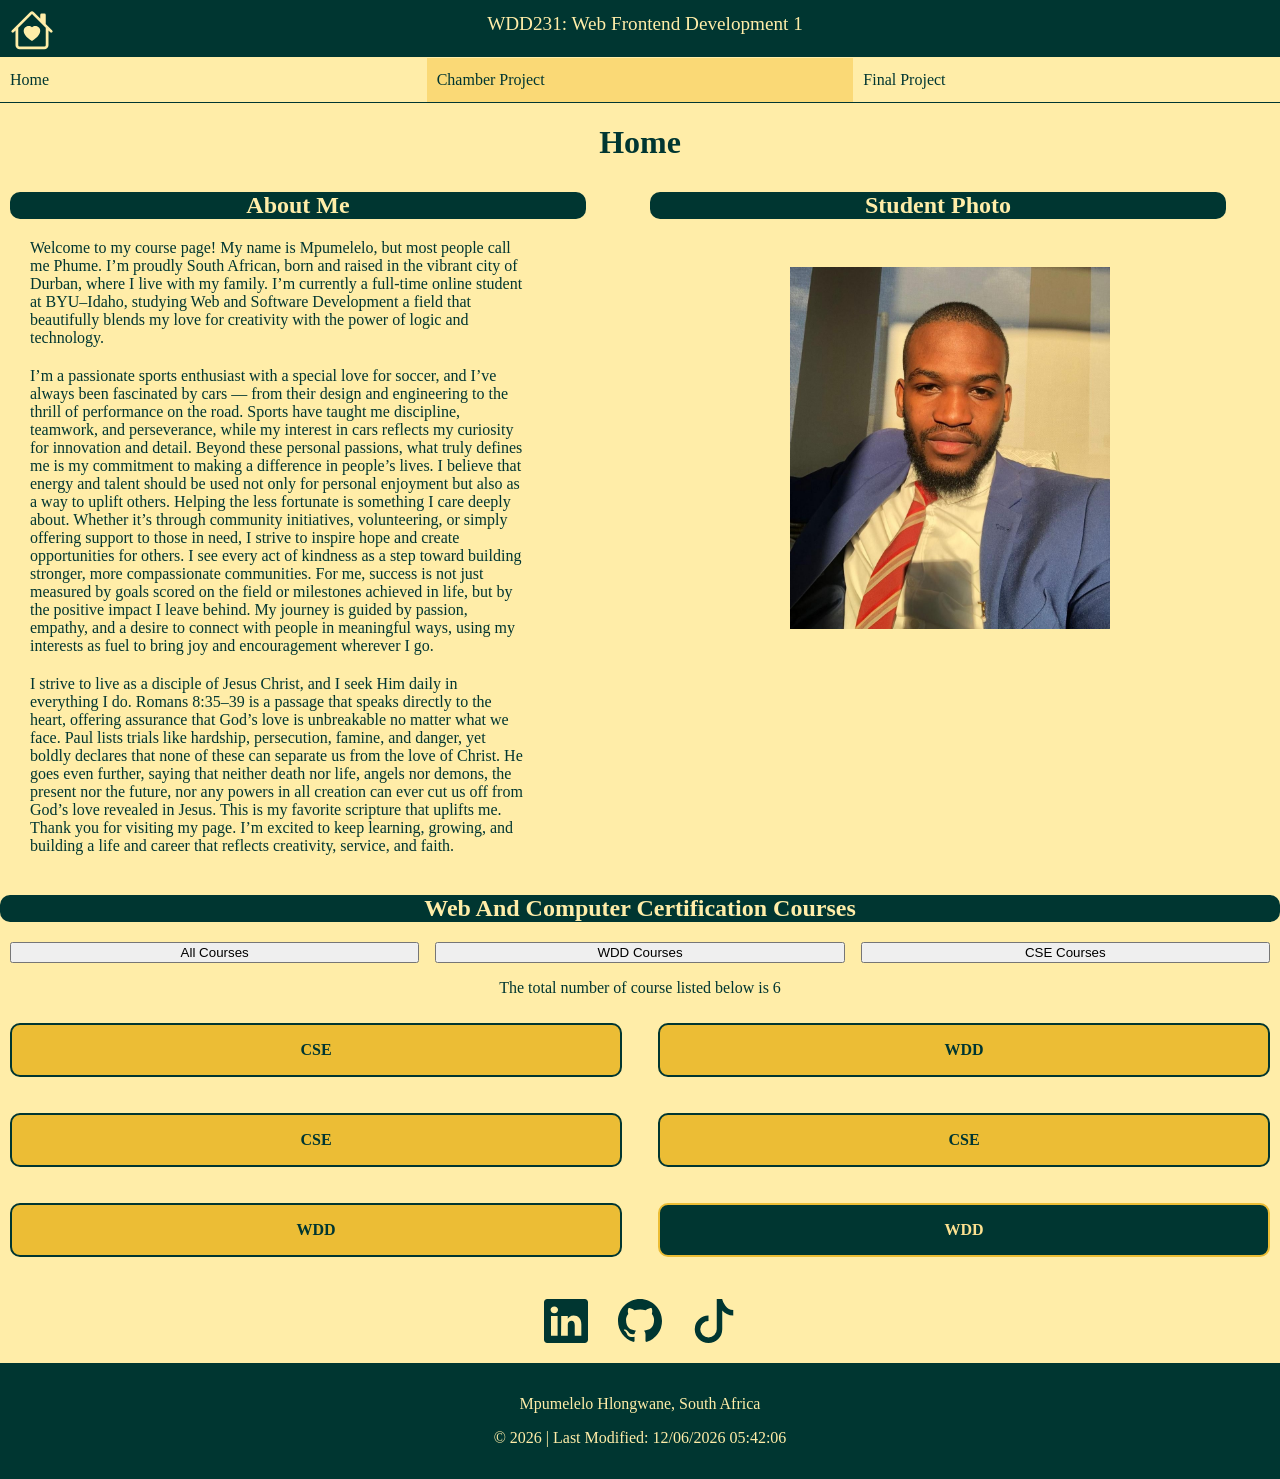
==== index.html @ 4458e8d5 "weel1" ====
<!DOCTYPE html>
<html lang="en">
<head>
    <meta charset="UTF-8">
    <meta name="viewport" content="width=device-width, initial-scale=1.0">
    <title>Homepage - WDD231 - Mpumelelo Hlongwane</title>
    <meta name="description" content="WDD231 - Mpumelelo Hlongwane">
    <meta name="author" content="Mpumelelo Hlongwane">
    <meta name="twitter:url" content="https://www.microsoft.com/en-us">
    <meta name="twitter:title" content="Microsoft – AI, Cloud, Productivity, Computing, Gaming &amp; Apps">
    <meta name="twitter:description" content="Explore Microsoft products and services and support for your home or business. Shop Microsoft 365, Copilot, Teams, Xbox, Windows, Azure, Surface and more.">
    <meta name="twitter:card" content="summary">
    <link rel="preconnect" href="https://fonts.googleapis.com">
    <link rel="preconnect" href="https://fonts.gstatic.com" crossorigin>
    <link href="https://fonts.googleapis.com/css2?family=Cormorant:ital,wght@0,300..700;1,300..700&family=Libertinus+Mono&family=Lora:ital,wght@0,400..700;1,400..700&family=Sanchez:ital@0;1&display=swap" rel="stylesheet">
    <link rel="stylesheet" href="styles/homepage-small.css">
    <link rel="stylesheet" href="styles/homepage-large.css">
    <script src="scripts/homepage.js" defer></script>
</head>
<body>
    <header>
        <svg xmlns="http://www.w3.org/2000/svg" width="44" height="44" fill="currentColor" class="house-heart" viewBox="0 0 16 16">
          <path d="M8 6.982C9.664 5.309 13.825 8.236 8 12 2.175 8.236 6.336 5.309 8 6.982"/>
          <path d="M8.707 1.5a1 1 0 0 0-1.414 0L.646 8.146a.5.5 0 0 0 .708.707L2 8.207V13.5A1.5 1.5 0 0 0 3.5 15h9a1.5 1.5 0 0 0 1.5-1.5V8.207l.646.646a.5.5 0 0 0 .708-.707L13 5.793V2.5a.5.5 0 0 0-.5-.5h-1a.5.5 0 0 0-.5.5v1.293zM13 7.207V13.5a.5.5 0 0 1-.5.5h-9a.5.5 0 0 1-.5-.5V7.207l5-5z"/>
        </svg>

        <span>WDD231: Web Frontend Development 1</span>
        <button id="ham-btn" class="hamburger"></button>
    </header>
    <nav id="nav-bar" class="navigation">
            <ul class="list">
                <li><a href="#">Home</a></li>
                <li class="current"><a href="#">Chamber Project</a></li>
                <li><a href="#">Final Project</a></li>
            </ul>
        </nav>
    <main>
        <h1>Home</h1>
        <div class="about">
        <section class="card1">
            <h2>About Me</h2>
            <p>Welcome to my course page! My name is Mpumelelo, but most people call me Phume. I’m proudly South African, born and raised
               in the vibrant city of Durban, where I live with my family. I’m currently a full-time online student at BYU–Idaho, studying Web
                and Software Development a field that beautifully blends my love for creativity with the power of logic and technology.</p>
            <p>  
                I’m a passionate sports enthusiast with a special love for soccer, and I’ve always been fascinated by cars — from their design and engineering to the thrill of performance on the road. Sports have taught me discipline, teamwork, and perseverance, while my interest in cars reflects my curiosity for innovation and detail. Beyond these personal passions, what truly defines me is my commitment to making a difference in people’s lives. I believe that energy and talent should be used not only for personal enjoyment but also as a way to uplift others.

                Helping the less fortunate is something I care deeply about. Whether it’s through community initiatives, volunteering, or simply offering support to those in need, I strive to inspire hope and create opportunities for others. I see every act of kindness as a step toward building stronger, more compassionate communities. For me, success is not just measured by goals scored on the field or milestones achieved in life, but by the positive impact I leave behind. My journey is guided by passion, empathy, and a desire to connect with people in meaningful ways, using my interests as fuel to bring joy and encouragement wherever I go.</p>
            <p>I strive to live as a disciple of Jesus Christ, and I seek Him daily in everything I do. Romans 8:35–39 is a passage that speaks directly to the heart, offering assurance that God’s love is unbreakable no matter what we face. Paul lists trials like hardship, persecution, famine, and danger, yet boldly declares that none of these can separate us from the love of Christ. He goes even further, saying that neither death nor life, angels nor demons, the present nor the future, nor any powers in all creation can ever cut us off from God’s love revealed in Jesus. This is my favorite scripture that uplifts me.
                Thank you for visiting my page. I’m excited to keep learning, growing, and building a life and career that reflects creativity, service, and faith.</p>
        </section>

        <section class="card2">
            <h2>Student Photo</h2>
            <img src="images/profile.jpg" alt="profile">
        </section>
        </div>

        <h2>Web And Computer Certification Courses</h2>
        <section id="certification">
            <div class="buttons">
                 <button id="all">All Courses</button>
                 <button id="wdd">WDD Courses</button>
                 <button id="cse">CSE Courses</button>
            </div>
            
            <p id="course-count"></p>
            <div id="course-list"></div>
        </section>

        <div class="social">
            <a href="https://www.linkedin.com/in/mpumelelo-hlongwane-a3a164336/'"><svg xmlns="http://www.w3.org/2000/svg" width="44" height="44" fill="#003631" class="bi bi-linkedin" viewBox="0 0 16 16">
            <path d="M0 1.146C0 .513.526 0 1.175 0h13.65C15.474 0 16 .513 16 1.146v13.708c0 .633-.526 1.146-1.175 1.146H1.175C.526 16 0 15.487 0 14.854zm4.943 12.248V6.169H2.542v7.225zm-1.2-8.212c.837 0 1.358-.554 1.358-1.248-.015-.709-.52-1.248-1.342-1.248S2.4 3.226 2.4 3.934c0 .694.521 1.248 1.327 1.248zm4.908 8.212V9.359c0-.216.016-.432.08-.586.173-.431.568-.878 1.232-.878.869 0 1.216.662 1.216 1.634v3.865h2.401V9.25c0-2.22-1.184-3.252-2.764-3.252-1.274 0-1.845.7-2.165 1.193v.025h-.016l.016-.025V6.169h-2.4c.03.678 0 7.225 0 7.225z"/>
            </svg></a>
            <a href="Phume-H.github.io/wdd231"><svg xmlns="http://www.w3.org/2000/svg" width="44" height="44" fill="#003631" class="bi bi-github" viewBox="0 0 16 16">
            <path d="M8 0C3.58 0 0 3.58 0 8c0 3.54 2.29 6.53 5.47 7.59.4.07.55-.17.55-.38 0-.19-.01-.82-.01-1.49-2.01.37-2.53-.49-2.69-.94-.09-.23-.48-.94-.82-1.13-.28-.15-.68-.52-.01-.53.63-.01 1.08.58 1.23.82.72 1.21 1.87.87 2.33.66.07-.52.28-.87.51-1.07-1.78-.2-3.64-.89-3.64-3.95 0-.87.31-1.59.82-2.15-.08-.2-.36-1.02.08-2.12 0 0 .67-.21 2.2.82.64-.18 1.32-.27 2-.27s1.36.09 2 .27c1.53-1.04 2.2-.82 2.2-.82.44 1.1.16 1.92.08 2.12.51.56.82 1.27.82 2.15 0 3.07-1.87 3.75-3.65 3.95.29.25.54.73.54 1.48 0 1.07-.01 1.93-.01 2.2 0 .21.15.46.55.38A8.01 8.01 0 0 0 16 8c0-4.42-3.58-8-8-8"/>
            </svg></a>
            <a href="https://www.tiktok.com/@...?_t=ZS-8zRfNTup7cl&_r=1"><svg xmlns="http://www.w3.org/2000/svg" width="44" height="44" fill="#003631" class="bi bi-tiktok" viewBox="0 0 16 16">
            <path d="M9 0h1.98c.144.715.54 1.617 1.235 2.512C12.895 3.389 13.797 4 15 4v2c-1.753 0-3.07-.814-4-1.829V11a5 5 0 1 1-5-5v2a3 3 0 1 0 3 3z"/>
            </svg></a>

        </div>

       
    </main>
    <footer>
        <p>
            <span id="currentyear"></span>
            Mpumelelo Hlongwane, South Africa
        </p>
        <p id="lastModified">Last Modified:</p> 
    </footer>
</body>
</html>
---- styles/homepage-small.css ----
/******************** Header ********************/

header {
    display: grid;
    grid-template-columns: 44px auto 44px;
    padding: 5px 0 5px 10px;
    text-align: center;
    color: #ffeda8;
    background-color: #003631;
    border-bottom: solid 1px #ffeda8;
    column-gap: 8px;
}

.house-heart {
    display: block;
    width: 100%;
    height: auto;
    padding-top: 3px;
}

header span {
    font-size: 1.2rem;
    padding-top: 8px;
}

.hamburger {
    background-color:#003631;
    border: none;
    color:#ffeda8;
    cursor: pointer;
    font-family: Verdana, Geneva, Tahoma, sans-serif;
}

.hamburger::before {
    content: "\2630";
    font-size: 2rem;
}

.hamburger.show::before {
    content: "\00D7"
}

/******************** navigation ********************/

.navigation {
    display: none;
}

.navigation.show {
    display: block
}

.navigation ul {
    list-style-type: none;
    margin: 0;
    padding: 0;

}

.navigation a {
    display: block;
    padding: .8rem 10px;
    color:#003631;
    text-decoration: none;
    border-bottom: solid 1px #003631;
}

.navigation li.current {
    background-color: #fad976;
}

.navigation a:hover {
    background-color: #ecbd35;
}

/******************** Body ********************/

body {
    background-color: #ffeda8;
    color:#003631;
    margin: 0;
}

h1 {
    text-align: center;
}

.about {
    display: grid;
    grid-template-columns: 1fr;
}

/******************** Card 1 ********************/

.card1 {
    display: block;
}

/******************** Card 2 ********************/

.card2 {
    display: block;
}

.card2 img {
    display: block;
    margin: auto;
    width: 50%;
    margin-top: 2rem;
}

.card1 h2 {
    background-color: #003631;
    color: #ffeda8;
    text-align: center;
    border-radius: 10px;
    margin: 10px;
}

.card2 h2 {
    background-color: #003631;
    color: #ffeda8;
    text-align: center;
    border-radius: 10px;
    margin: 10px;
}

h2 {
    background-color: #003631;
    color: #ffeda8;
    text-align: center;
    border-radius: 10px;
}

/******************** Courses ********************/

#course-list {
    display: grid;
    grid-template-columns: 1fr;
    gap: 1rem;
    margin-top: 1rem;
    padding-bottom: 2rem;
}

#course-count {
    text-align: center;
}

.course {
    padding: 1rem;
    border-radius: 10px;
    text-align: center;
    font-weight: bold;
}

.buttons {
    display: grid;
    grid-template-columns: 1fr 1fr 1fr;
    justify-content: space-around;
    gap: 1rem;
    margin: 10px;
    cursor: pointer;
}

.completed {
    background-color: #ecbd35;
    border: 2px solid #003631;
    color: #003631;
    margin: 10px;
}

.not-completed {
    background-color: #003631;
    border: 2px solid #ecbd35;
    color: #fce190;
    margin: 10px;
}


/******************** Socials ********************/

.social {
    display: flex;
    justify-content: center;
    column-gap: 10px;
    padding-bottom: 1rem;
}


/******************** Footer ********************/

footer {
    padding: 1rem;
    text-align: center;
    color: #ffeda8;
    background-color: #003631;
}
---- styles/homepage-large.css ----
@media (min-width: 768px) {
    header, main, footer {
        
        margin: 0 auto;
    }

    .header {
        grid-template-columns: 24px 0 auto;
    }

    .hamburger {
        display: none;

    }

    .about {
        display: grid;
        grid-template-columns: 1fr 1fr;
    }

    .navigation {
        display: block;
        border-bottom: solid 1px #003631;
    }

    .navigation ul {
        display: grid;
        grid-template-columns: 1fr 1fr 1fr;
        justify-content: space-around;
    }

    .navigation a {
        border: none;
    }

    .card2 img {
    margin-left: 150px;
    margin-top: 3rem;
    
    }

    .about h2 {
        width: 90%;
        align-items: center;
    }

    h2 {
        width: 100%;
        text-align: center;
        background-color: #003631;
        color: #ffeda8;
    }

    .card1 p {
    display: flex;
    justify-content: center;
    align-items: center;
    width: 78%;
    margin: 20px;
    margin-left: 30px;
    }
    
    #course-list {
    display: grid;
    grid-template-columns: 1fr 1fr;
    
}
    .social {
        column-gap: 30px;
    }

}

@media (max-width: 767px) {
  .about {
    position: static;
    transform: none;
    flex-direction: column;
    align-items: center;
    padding: 1rem;
  }
}
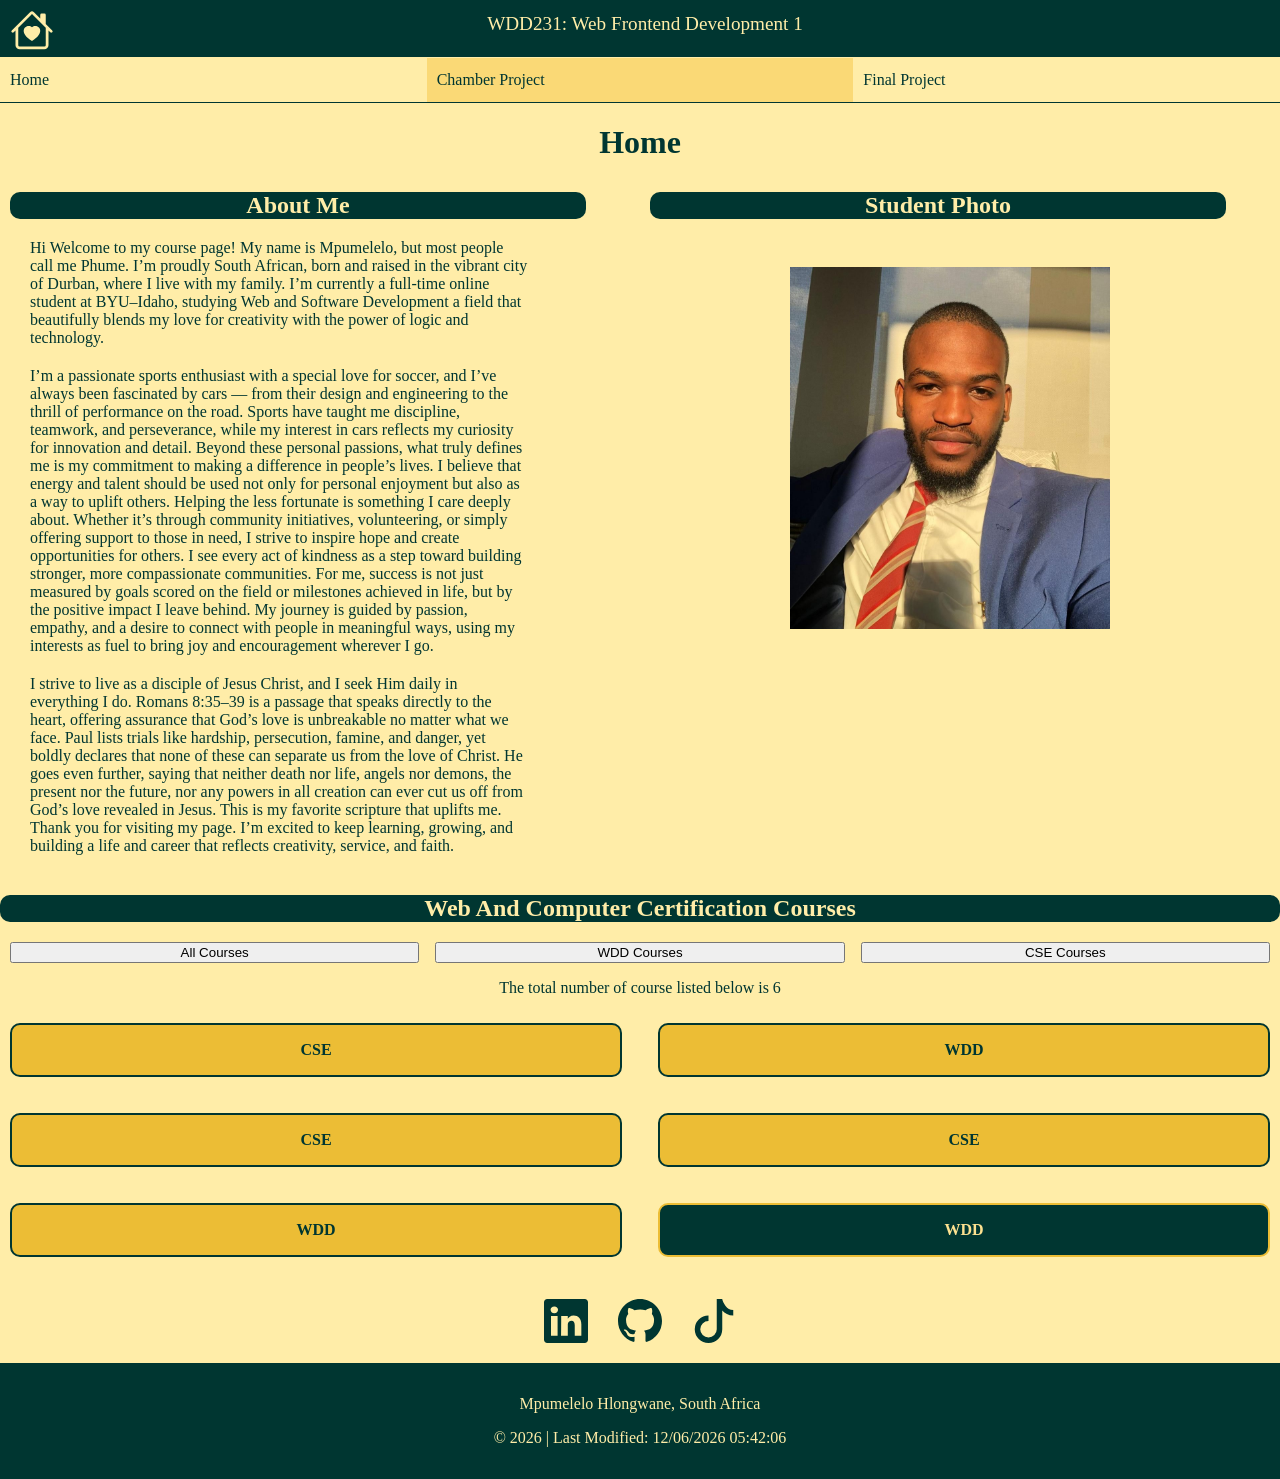
==== commit 2ee86316: "week1" ====
--- a/index.html
+++ b/index.html
@@ -39,7 +39,7 @@
         <div class="about">
         <section class="card1">
             <h2>About Me</h2>
-            <p>Welcome to my course page! My name is Mpumelelo, but most people call me Phume. I’m proudly South African, born and raised
+            <p> Hi Welcome to my course page! My name is Mpumelelo, but most people call me Phume. I’m proudly South African, born and raised
                in the vibrant city of Durban, where I live with my family. I’m currently a full-time online student at BYU–Idaho, studying Web
                 and Software Development a field that beautifully blends my love for creativity with the power of logic and technology.</p>
             <p>  
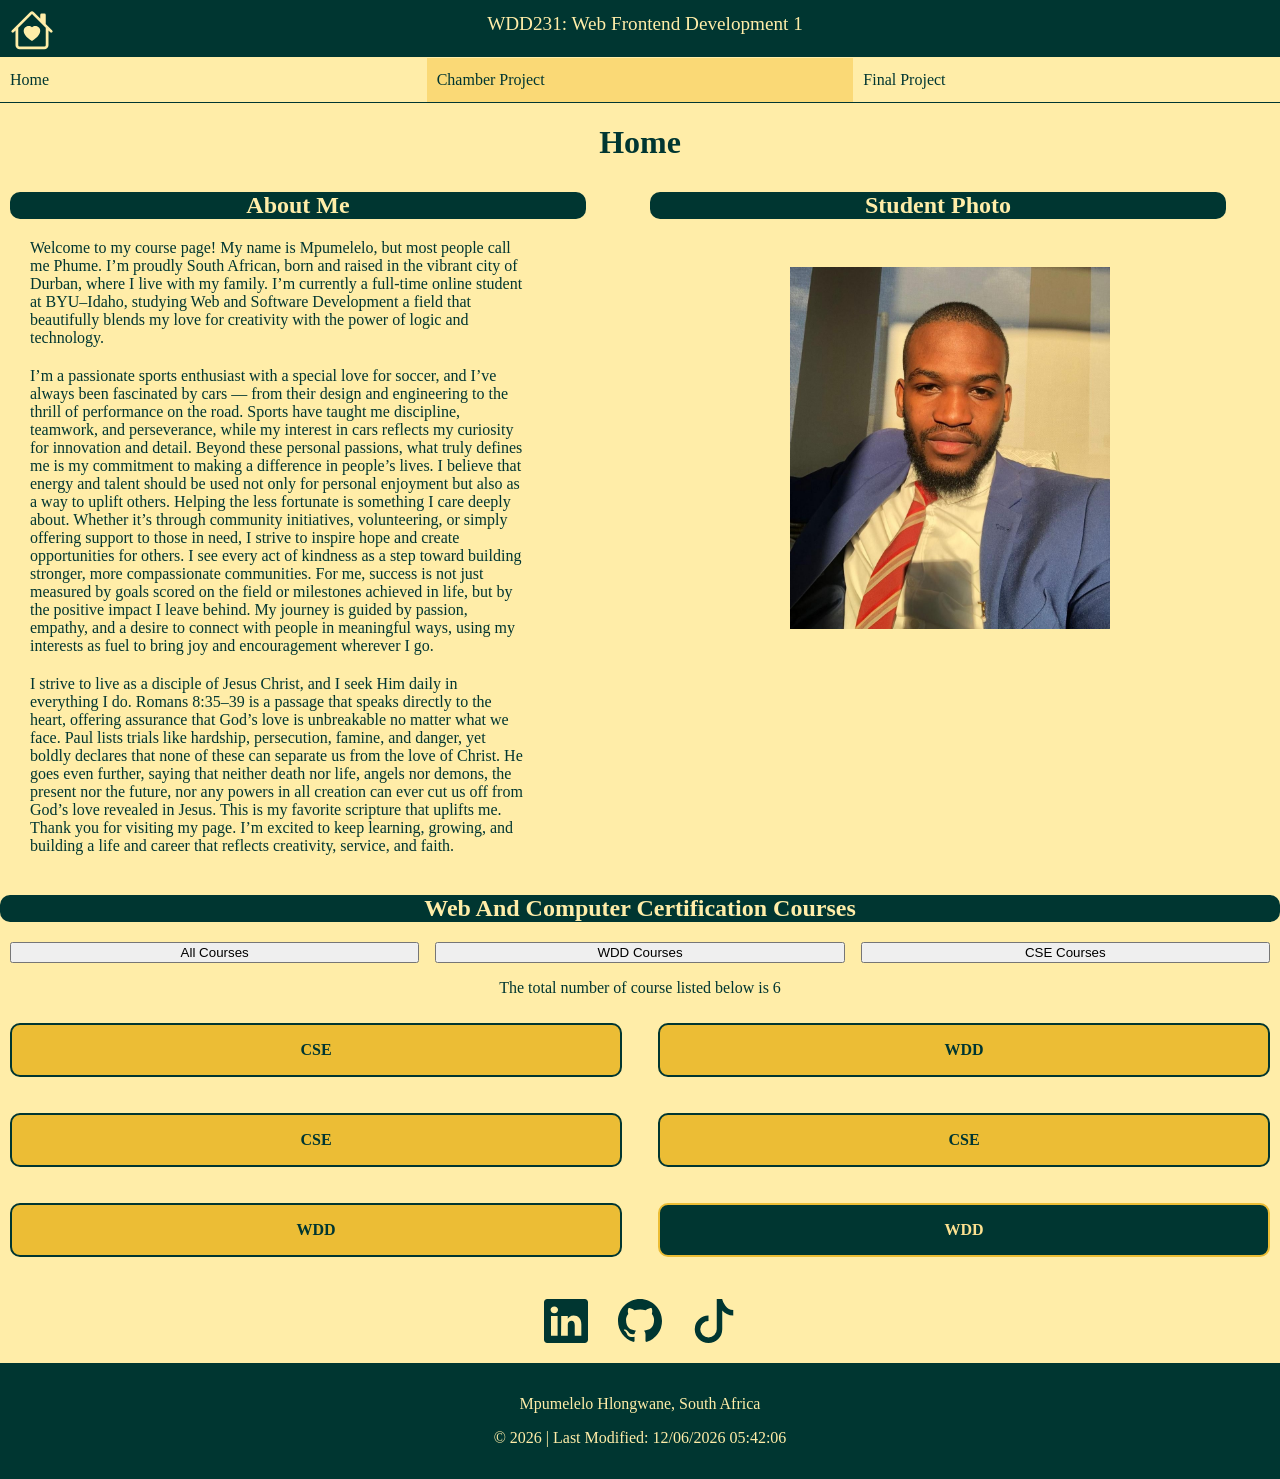
==== commit ec0850cc: "week1" ====
--- a/index.html
+++ b/index.html
@@ -39,7 +39,7 @@
         <div class="about">
         <section class="card1">
             <h2>About Me</h2>
-            <p> Hi Welcome to my course page! My name is Mpumelelo, but most people call me Phume. I’m proudly South African, born and raised
+            <p>Welcome to my course page! My name is Mpumelelo, but most people call me Phume. I’m proudly South African, born and raised
                in the vibrant city of Durban, where I live with my family. I’m currently a full-time online student at BYU–Idaho, studying Web
                 and Software Development a field that beautifully blends my love for creativity with the power of logic and technology.</p>
             <p>  
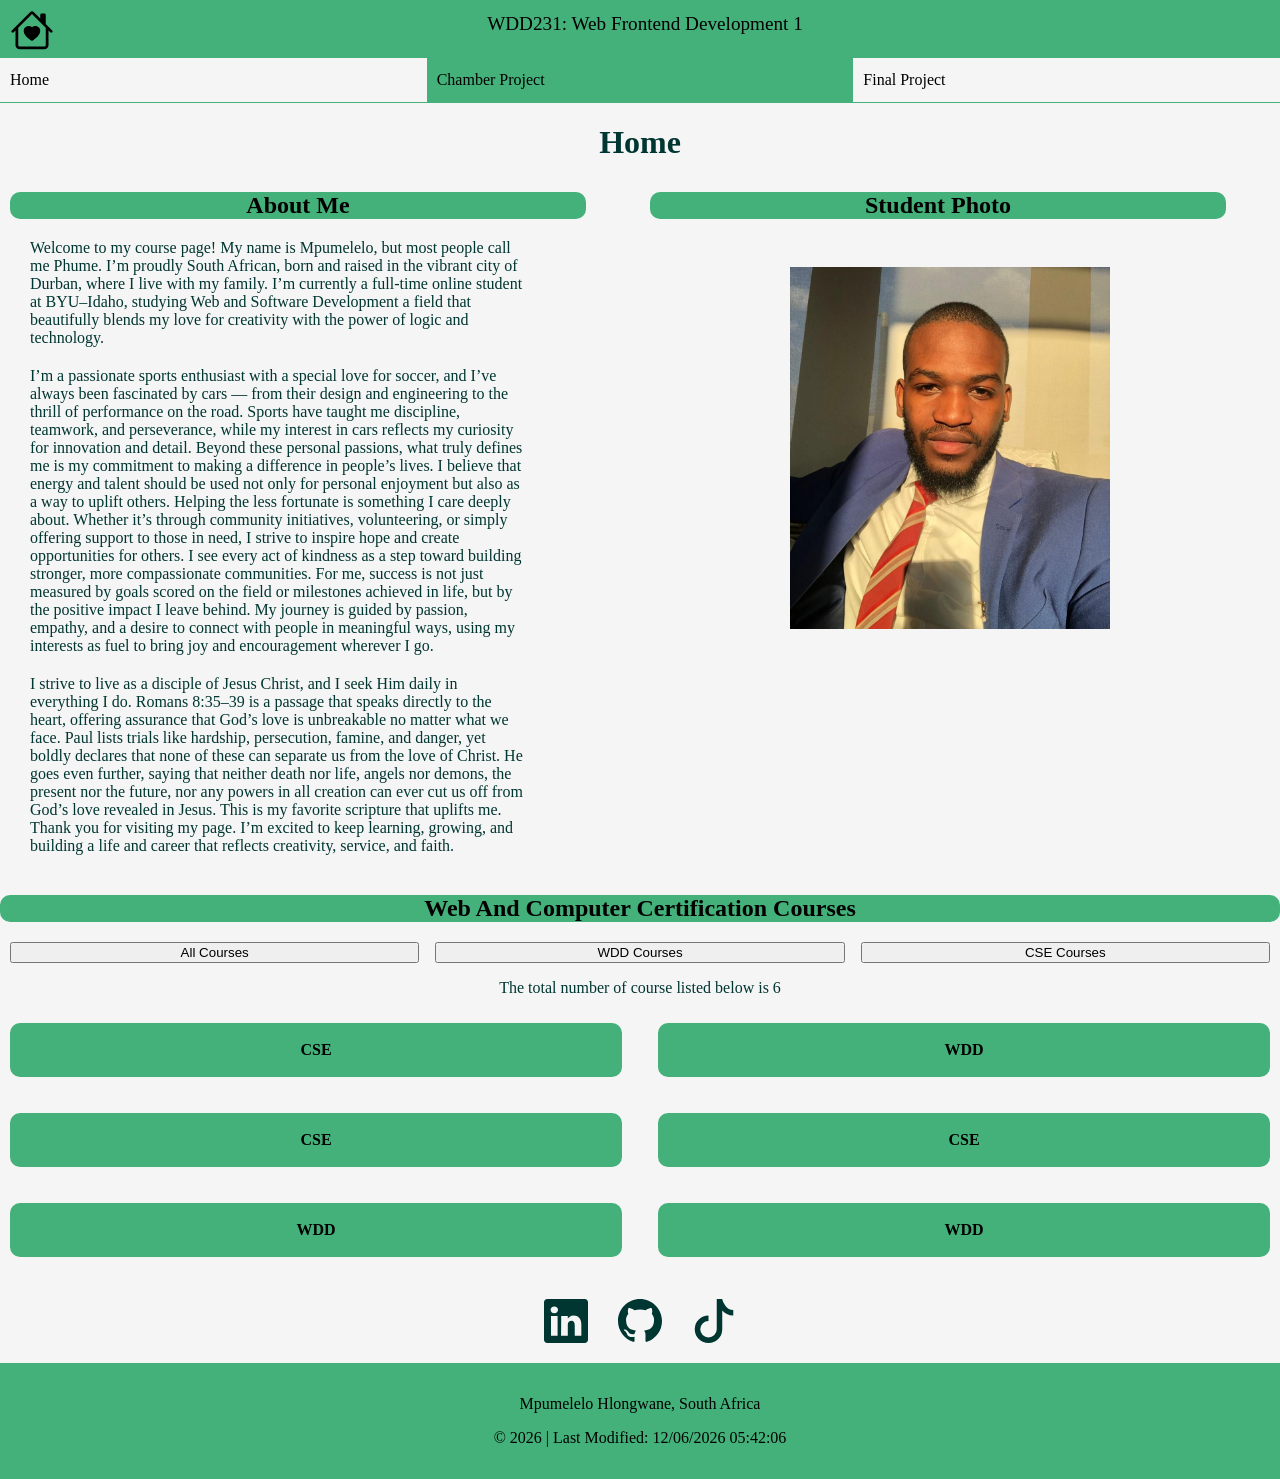
==== commit df0dcb2d: "week1" ====
--- a/index.html
+++ b/index.html
@@ -72,7 +72,7 @@
             <a href="https://www.linkedin.com/in/mpumelelo-hlongwane-a3a164336/'"><svg xmlns="http://www.w3.org/2000/svg" width="44" height="44" fill="#003631" class="bi bi-linkedin" viewBox="0 0 16 16">
             <path d="M0 1.146C0 .513.526 0 1.175 0h13.65C15.474 0 16 .513 16 1.146v13.708c0 .633-.526 1.146-1.175 1.146H1.175C.526 16 0 15.487 0 14.854zm4.943 12.248V6.169H2.542v7.225zm-1.2-8.212c.837 0 1.358-.554 1.358-1.248-.015-.709-.52-1.248-1.342-1.248S2.4 3.226 2.4 3.934c0 .694.521 1.248 1.327 1.248zm4.908 8.212V9.359c0-.216.016-.432.08-.586.173-.431.568-.878 1.232-.878.869 0 1.216.662 1.216 1.634v3.865h2.401V9.25c0-2.22-1.184-3.252-2.764-3.252-1.274 0-1.845.7-2.165 1.193v.025h-.016l.016-.025V6.169h-2.4c.03.678 0 7.225 0 7.225z"/>
             </svg></a>
-            <a href="Phume-H.github.io/wdd231"><svg xmlns="http://www.w3.org/2000/svg" width="44" height="44" fill="#003631" class="bi bi-github" viewBox="0 0 16 16">
+            <a href="https://phume-h.github.io/wdd231/"><svg xmlns="http://www.w3.org/2000/svg" width="44" height="44" fill="#003631" class="bi bi-github" viewBox="0 0 16 16">
             <path d="M8 0C3.58 0 0 3.58 0 8c0 3.54 2.29 6.53 5.47 7.59.4.07.55-.17.55-.38 0-.19-.01-.82-.01-1.49-2.01.37-2.53-.49-2.69-.94-.09-.23-.48-.94-.82-1.13-.28-.15-.68-.52-.01-.53.63-.01 1.08.58 1.23.82.72 1.21 1.87.87 2.33.66.07-.52.28-.87.51-1.07-1.78-.2-3.64-.89-3.64-3.95 0-.87.31-1.59.82-2.15-.08-.2-.36-1.02.08-2.12 0 0 .67-.21 2.2.82.64-.18 1.32-.27 2-.27s1.36.09 2 .27c1.53-1.04 2.2-.82 2.2-.82.44 1.1.16 1.92.08 2.12.51.56.82 1.27.82 2.15 0 3.07-1.87 3.75-3.65 3.95.29.25.54.73.54 1.48 0 1.07-.01 1.93-.01 2.2 0 .21.15.46.55.38A8.01 8.01 0 0 0 16 8c0-4.42-3.58-8-8-8"/>
             </svg></a>
             <a href="https://www.tiktok.com/@...?_t=ZS-8zRfNTup7cl&_r=1"><svg xmlns="http://www.w3.org/2000/svg" width="44" height="44" fill="#003631" class="bi bi-tiktok" viewBox="0 0 16 16">
--- a/styles/homepage-small.css
+++ b/styles/homepage-small.css
@@ -5,9 +5,9 @@
     grid-template-columns: 44px auto 44px;
     padding: 5px 0 5px 10px;
     text-align: center;
-    color: #ffeda8;
-    background-color: #003631;
-    border-bottom: solid 1px #ffeda8;
+    color: black;
+    background-color: #44b17a;
+    border-bottom: solid 1px #44b17a;
     column-gap: 8px;
 }
 
@@ -24,9 +24,9 @@
 }
 
 .hamburger {
-    background-color:#003631;
+    background-color:#44b17a;
     border: none;
-    color:#ffeda8;
+    color:black;
     cursor: pointer;
     font-family: Verdana, Geneva, Tahoma, sans-serif;
 }
@@ -60,23 +60,23 @@
 .navigation a {
     display: block;
     padding: .8rem 10px;
-    color:#003631;
+    color:black;
     text-decoration: none;
-    border-bottom: solid 1px #003631;
+    border-bottom: solid 1px #44b17a;
 }
 
 .navigation li.current {
-    background-color: #fad976;
+    background-color: #44b17a;
 }
 
 .navigation a:hover {
-    background-color: #ecbd35;
+    background-color: #44b17a;
 }
 
 /******************** Body ********************/
 
 body {
-    background-color: #ffeda8;
+    background-color: whitesmoke;
     color:#003631;
     margin: 0;
 }
@@ -110,24 +110,24 @@
 }
 
 .card1 h2 {
-    background-color: #003631;
-    color: #ffeda8;
+    background-color: #44b17a;
+    color: black;
     text-align: center;
     border-radius: 10px;
     margin: 10px;
 }
 
 .card2 h2 {
-    background-color: #003631;
-    color: #ffeda8;
+    background-color: #44b17a;
+    color: black;
     text-align: center;
     border-radius: 10px;
     margin: 10px;
 }
 
 h2 {
-    background-color: #003631;
-    color: #ffeda8;
+    background-color: #44b17a;
+    color: black;
     text-align: center;
     border-radius: 10px;
 }
@@ -163,16 +163,16 @@
 }
 
 .completed {
-    background-color: #ecbd35;
-    border: 2px solid #003631;
-    color: #003631;
+    background-color: #44b17a;
+    border: 2px solid #44b17a;
+    color: black;
     margin: 10px;
 }
 
 .not-completed {
-    background-color: #003631;
-    border: 2px solid #ecbd35;
-    color: #fce190;
+    background-color: #44b17a;
+    border: 2px solid #44b17a;
+    color: black;
     margin: 10px;
 }
 
@@ -192,6 +192,6 @@
 footer {
     padding: 1rem;
     text-align: center;
-    color: #ffeda8;
-    background-color: #003631;
+    color: black;
+    background-color: #44b17a;
 }
--- a/styles/homepage-large.css
+++ b/styles/homepage-large.css
@@ -20,7 +20,7 @@
 
     .navigation {
         display: block;
-        border-bottom: solid 1px #003631;
+        border-bottom: solid 1px #44b17a;
     }
 
     .navigation ul {
@@ -47,8 +47,8 @@
     h2 {
         width: 100%;
         text-align: center;
-        background-color: #003631;
-        color: #ffeda8;
+        background-color: #44b17a;
+        color: black;
     }
 
     .card1 p {
